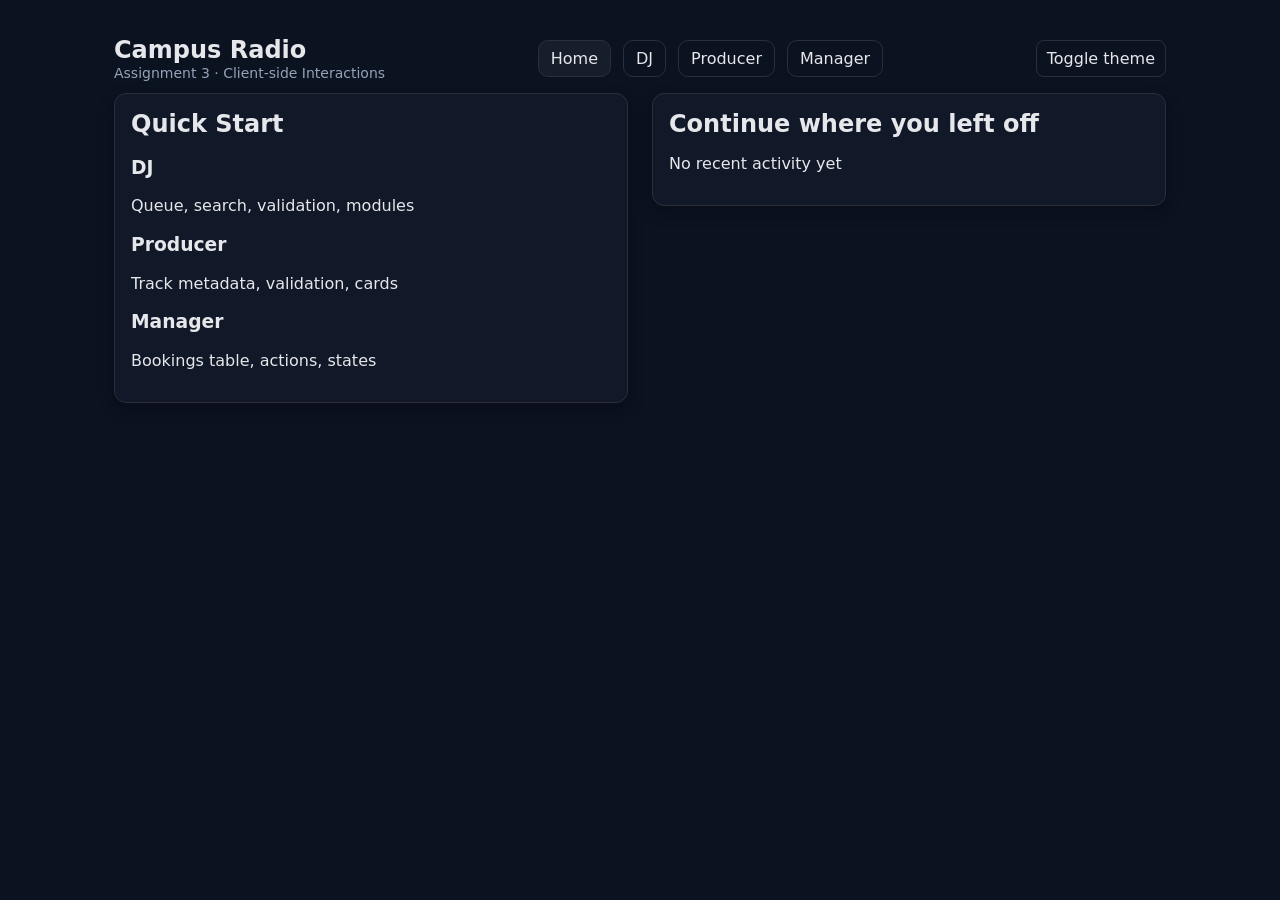
==== index.html @ 5e2e8501 "General" ====
<!doctype html>
<html lang="en">
<head>
  <meta charset="utf-8" />
  <meta name="viewport" content="width=device-width, initial-scale=1" />
  <title>Campus Radio · Assignment 3</title>
  <link rel="stylesheet" href="assets/css/base.css">
</head>
<body>
  <div class="layout">
    <header class="site-header">
      <div class="brand">
        <h1>Campus Radio</h1>
        <p>Assignment 3 · Client-side Interactions</p>
      </div>
      <nav class="topnav">
        <a href="index.html" class="active">Home</a>
        <a href="dj.html">DJ</a>
        <a href="producer.html">Producer</a>
        <a href="manager.html">Manager</a>
      </nav>
      <div class="actions">
        <button onclick="document.body.classList.toggle('light')">Toggle theme</button>
      </div>
    </header>

    <main class="content">
      <section class="card" id="quickstart">
        <h2>Quick Start</h2>
        <div class="tiles">
          <a class="tile" href="dj.html">
            <h3>DJ</h3>
            <p>Queue, search, validation, modules</p>
          </a>
          <a class="tile" href="producer.html">
            <h3>Producer</h3>
            <p>Track metadata, validation, cards</p>
          </a>
          <a class="tile" href="manager.html">
            <h3>Manager</h3>
            <p>Bookings table, actions, states</p>
          </a>
        </div>
      </section>

      <section class="card" id="continue">
        <h2>Continue where you left off</h2>
        <p id="continueStatus">No recent activity yet</p>
        <div class="actions">
          <a id="continueLink" href="dj.ht
---- assets/css/base.css ----
:root{
  --bg:#0b1220;
  --surface:#111827;
  --text:#e5e7eb;
  --muted:#94a3b8;
  --primary:#60a5fa;
  --border:#2a2f3a;
  --shadow-soft:0 6px 16px rgba(0,0,0,.25);
  --shadow-strong:0 10px 24px rgba(0,0,0,.35);
}

*{box-sizing:border-box}
html,body{height:100%}
body{
  margin:0;
  font-family:system-ui,-apple-system,Segoe UI,Roboto,Inter,Arial,sans-serif;
  background:var(--bg);
  color:var(--text);
  -webkit-font-smoothing:antialiased;
  -moz-osx-font-smoothing:grayscale;
}

a{color:var(--text);text-decoration:none}
a:hover{opacity:.9}

.layout{max-width:1100px;margin:0 auto;padding:24px}

.site-header,.site-footer{
  display:flex;
  flex-wrap:wrap;
  justify-content:space-between;
  align-items:center;
  gap:12px;
  padding:12px 0;
}

.brand h1{font-size:24px;line-height:1.2;margin:0}
.brand p{margin:0;color:var(--muted);font-size:14px}

.topnav{display:flex;gap:12px;flex-wrap:wrap;justify-content:center}
.topnav a{
  padding:8px 12px;
  border:1px solid var(--border);
  border-radius:10px;
  background:transparent;
}
.topnav a.active{background:rgba(255,255,255,.05)}

.actions{display:flex;gap:10px;flex-wrap:wrap;justify-content:center}
.actions button{min-width:44px}

.content{
  display:grid;
  grid-template-columns:repeat(2,minmax(320px,1fr));
  gap:24px;
  align-items:start;
}
@media (max-width:760px){
  .content{grid-template-columns:1fr}
}

.card{
  background:var(--surface);
  border:1px solid var(--border);
  border-radius:12px;
  padding:16px;
  box-shadow:var(--shadow-soft);
}
.card h2{margin:0 0 .5rem}

.row{
  display:grid;
  grid-template-columns:minmax(120px,1fr) 2fr;
  gap:10px;
  align-items:center;
  margin-bottom:10px;
}
@media (max-width:540px){
  .row{grid-template-columns:1fr}
}

.grid{
  display:grid;
  grid-template-columns:repeat(auto-fit,minmax(220px,1fr));
  gap:12px;
}

input,select,button{
  font:inherit;
  padding:8px 10px;
  border-radius:8px;
  border:1px solid var(--border);
  background:transparent;
  color:var(--text);
}
input::placeholder{color:var(--muted)}
button{cursor:pointer}
button:hover{transform:translateY(-1px)}
button:disabled{opacity:.6;cursor:not-allowed;transform:none}

input[type="date"],
input[type="time"],
input[type="text"],
input[type="number"],
input[type="search"],
select{width:100%}

.table{
  width:100%;
  border-collapse:collapse;
  table-layout:fixed;
}
.table thead th{
  text-align:left;
  font-weight:600;
  color:var(--muted);
}
.table th,.table td{
  padding:10px 12px;
  border-bottom:1px solid var(--border);
}
.table th:nth-child(1){width:48px}
.table th:nth-child(3){width:110px}
.table th:nth-child(4){width:160px}

.table td:nth-child(2),
.table td:nth-child(3),
.table td:last-child{
  white-space:nowrap;
  overflow:hidden;
  text-overflow:ellipsis;
}

.table td:last-child button{
  display:inline-flex;
  align-items:center;
  justify-content:center;
}
.table td:last-child button+button{margin-left:8px}

#status{min-height:20px;color:var(--muted)}
#nowPlaying{font-weight:600}

.site-footer{color:var(--muted);border-top:1px solid var(--border);margin-top:24px;padding-top:16px}

body.light{
  --bg:#f6f8fb;
  --surface:#ffffff;
  --text:#0f172a;
  --muted:#475569;
  --primary:#0ea5e9;
  --border:#e5e7eb;
}
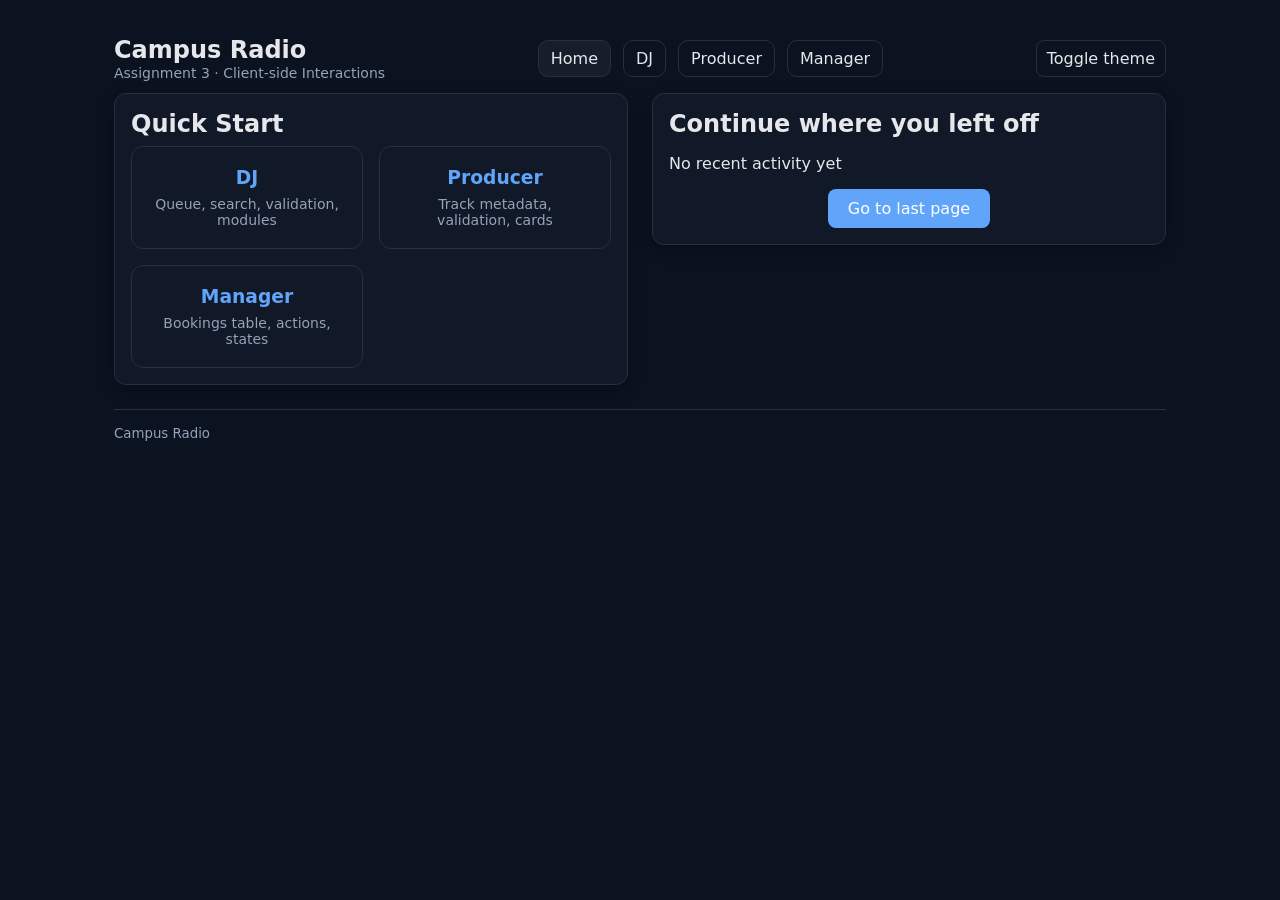
==== commit 2f891d0a: "Enhance DJ Dashboard with profile stats, form validation, and improved UI elements" ====
--- a/index.html
+++ b/index.html
@@ -5,6 +5,47 @@
   <meta name="viewport" content="width=device-width, initial-scale=1" />
   <title>Campus Radio · Assignment 3</title>
   <link rel="stylesheet" href="assets/css/base.css">
+  <style>
+    .tiles {
+      display: grid;
+      grid-template-columns: repeat(auto-fit, minmax(200px, 1fr));
+      gap: 16px;
+    }
+    .tile {
+      display: block;
+      padding: 20px;
+      background: var(--surface);
+      border: 1px solid var(--border);
+      border-radius: 12px;
+      text-align: center;
+      transition: transform 0.2s, box-shadow 0.2s;
+    }
+    .tile:hover {
+      transform: translateY(-2px);
+      box-shadow: var(--shadow-strong);
+    }
+    .tile h3 {
+      margin: 0 0 8px;
+      color: var(--primary);
+    }
+    .tile p {
+      margin: 0;
+      color: var(--muted);
+      font-size: 14px;
+    }
+    .btn {
+      display: inline-block;
+      padding: 10px 20px;
+      background: var(--primary);
+      color: white;
+      border-radius: 8px;
+      text-decoration: none;
+      transition: opacity 0.2s;
+    }
+    .btn:hover {
+      opacity: 0.9;
+    }
+  </style>
 </head>
 <body>
   <div class="layout">
@@ -47,4 +88,16 @@
         <h2>Continue where you left off</h2>
         <p id="continueStatus">No recent activity yet</p>
         <div class="actions">
-          <a id="continueLink" href="dj.ht
+          <a id="continueLink" href="dj.html" class="btn">Go to last page</a>
+        </div>
+      </section>
+    </main>
+
+    <footer class="site-footer">
+      <small>Campus Radio</small>
+    </footer>
+  </div>
+
+  <script src="assets/js/index.js"></script>
+</body>
+</html>
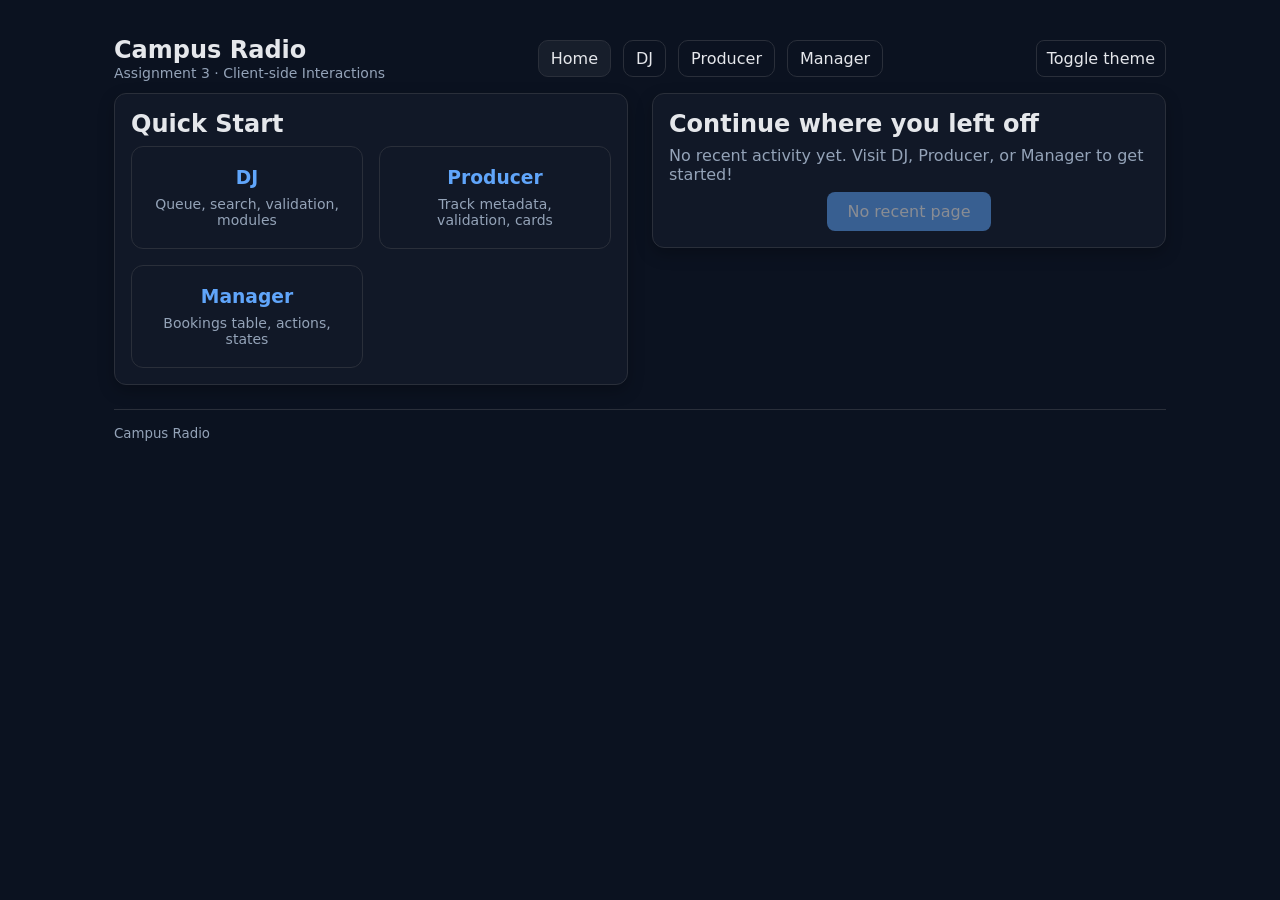
==== commit 069253ec: "Update index.html" ====
--- a/index.html
+++ b/index.html
@@ -45,6 +45,15 @@
     .btn:hover {
       opacity: 0.9;
     }
+    .btn:disabled,
+    .btn[style*="pointer-events: none"] {
+      opacity: 0.5;
+      cursor: not-allowed;
+    }
+    #continueStatus {
+      margin: 8px 0;
+      min-height: 24px;
+    }
   </style>
 </head>
 <body>
@@ -88,7 +97,9 @@
         <h2>Continue where you left off</h2>
         <p id="continueStatus">No recent activity yet</p>
         <div class="actions">
-          <a id="continueLink" href="dj.html" class="btn">Go to last page</a>
+          <a id="continueLink" href="#" class="btn">
+            <span id="continueLinkText">Go to last page</span>
+          </a>
         </div>
       </section>
     </main>
@@ -100,4 +111,4 @@
 
   <script src="assets/js/index.js"></script>
 </body>
-</html>+</html>
